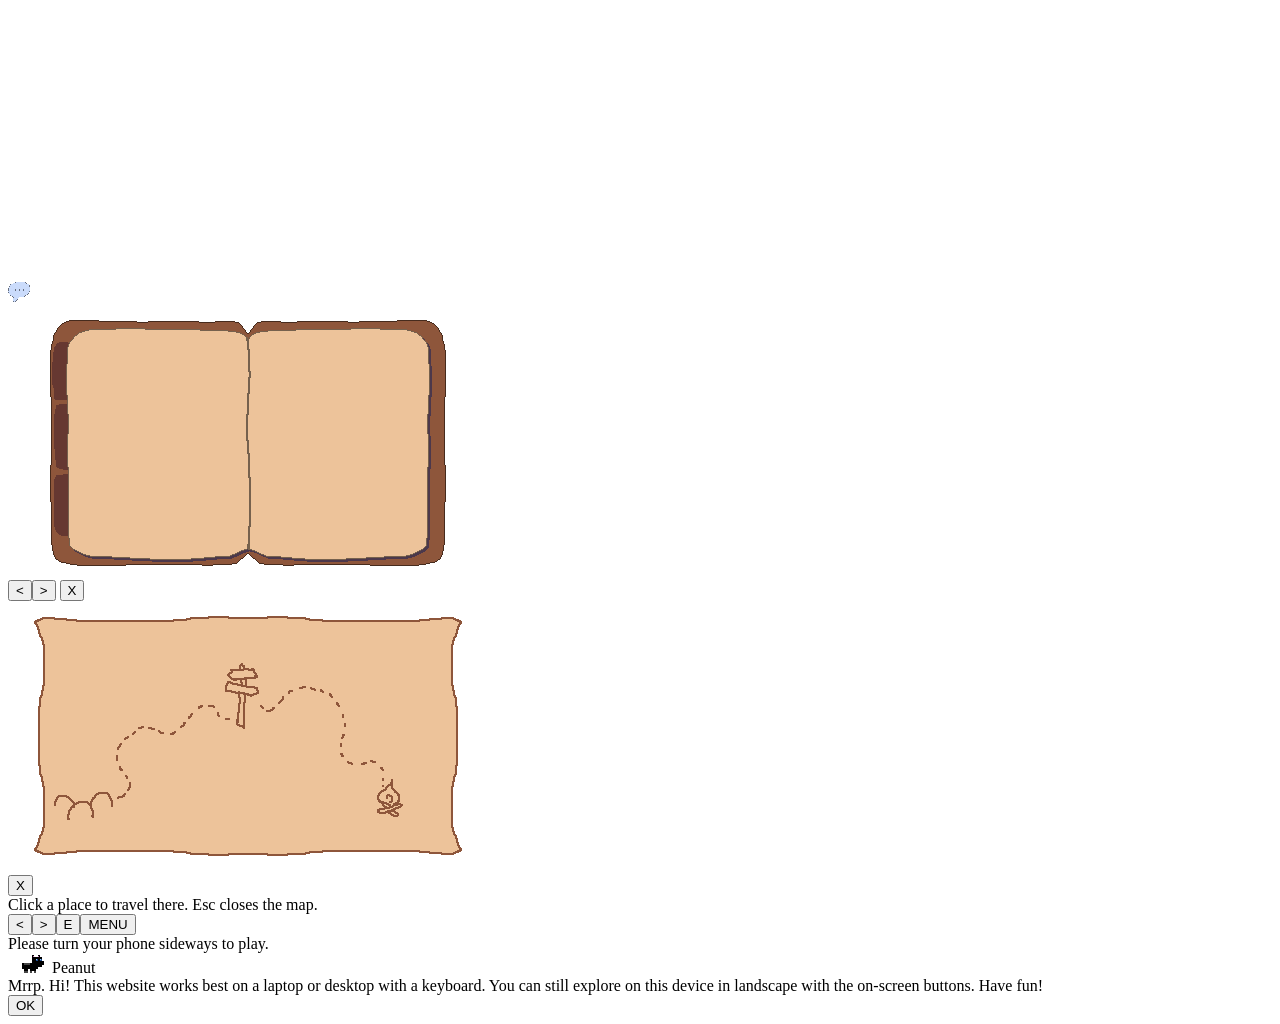
==== index.html @ 7c0091e5 "Add files via upload" ====
<!DOCTYPE html>
<html lang="en">
<head>
<meta charset="utf-8">
<title>B's Journal - Belinda Ortlepp</title>
<meta name="viewport" content="width=device-width,initial-scale=1,maximum-scale=1,user-scalable=no,viewport-fit=cover">
<link rel="icon" href="assets/logo-small.png">
<link rel="stylesheet" href="css/style.css">
</head>
<body>
<div id="stage">
  <canvas id="c" width="480" height="270"></canvas>
  <canvas id="tc"></canvas>
  <div id="ui">
    <div id="dlg" class="box hidden"><img id="dicon" src="assets/dialogue-icon.png" alt=""><div id="dport" class="b"></div><div id="dname"></div><div id="dtext"></div><div id="dnext"></div></div>
    <div id="card" class="box hidden"></div>
    <div id="journal" class="hidden">
      <img id="jimg" src="assets/journal-new.png" alt="">
      <div id="jtabs"></div>
      <div id="pgL" class="pg"></div><div id="pgR" class="pg"></div>
      <div id="flip"></div>
      <button class="jarrow" id="jprev" style="left:68px">&lt;</button><button class="jarrow" id="jnext" style="left:396px">&gt;</button>
      <button class="jclose" id="jclose">X</button>
      <div id="jfoot"></div>
    </div>
    <div id="map" class="hidden"><img id="mapimg" src="assets/map.png" alt=""><div id="maphot"></div><button class="jclose" id="mapclose">X</button><div id="maphint">Click a place to travel there. Esc closes the map.</div></div>
    <div id="menu" class="box hidden"></div>
    <div id="help" class="box hidden"></div>
    <div id="toast" class="hidden"></div>
  </div>
</div>
<div id="tpad"><button class="tb" id="tpL" aria-label="Walk left">&lt;</button><button class="tb" id="tpR" aria-label="Walk right">&gt;</button><button class="tb" id="tpE" aria-label="Action">E</button><button class="tb tm" id="tpM">MENU</button></div>
<div id="rot"><div class="ph"></div>Please turn your phone sideways to play.</div>
<div id="pn"><div class="who"><img src="assets/cat-body.png" alt="">Peanut</div><div>Mrrp. Hi! This website works best on a laptop or desktop with a keyboard. You can still explore on this device in landscape with the on-screen buttons. Have fun!</div><button id="pnok">OK</button></div>
<script src="js/main.js"></script>
</body>
</html>
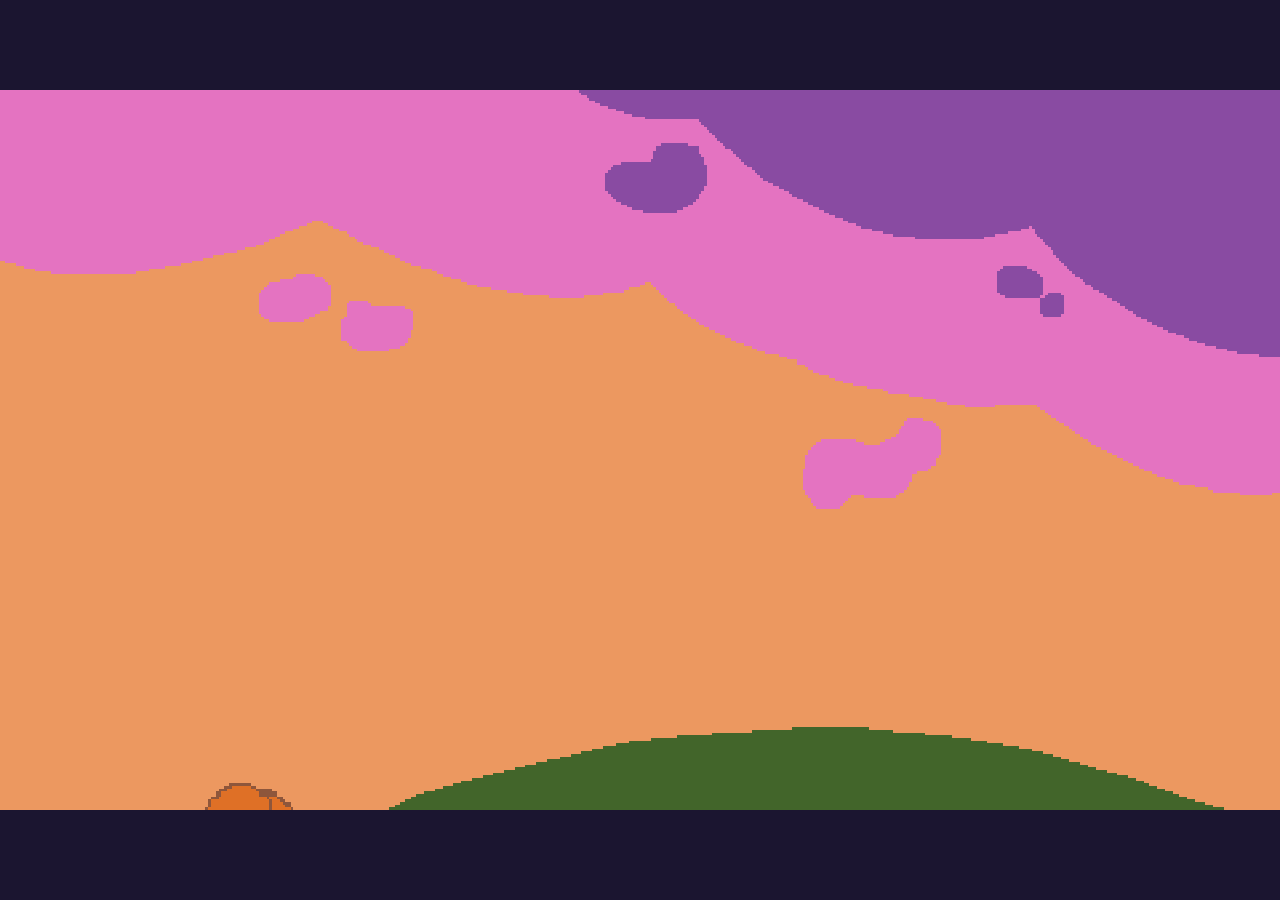
==== commit e10d57a7: "Add files via upload" ====
--- a/index.html
+++ b/index.html
@@ -5,7 +5,7 @@
 <title>B's Journal - Belinda Ortlepp</title>
 <meta name="viewport" content="width=device-width,initial-scale=1,maximum-scale=1,user-scalable=no,viewport-fit=cover">
 <link rel="icon" href="assets/logo-small.png">
-<link rel="stylesheet" href="css/style.css">
+<link rel="stylesheet" href="style.css">
 </head>
 <body>
 <div id="stage">
@@ -32,6 +32,6 @@
 <div id="tpad"><button class="tb" id="tpL" aria-label="Walk left">&lt;</button><button class="tb" id="tpR" aria-label="Walk right">&gt;</button><button class="tb" id="tpE" aria-label="Action">E</button><button class="tb tm" id="tpM">MENU</button></div>
 <div id="rot"><div class="ph"></div>Please turn your phone sideways to play.</div>
 <div id="pn"><div class="who"><img src="assets/cat-body.png" alt="">Peanut</div><div>Mrrp. Hi! This website works best on a laptop or desktop with a keyboard. You can still explore on this device in landscape with the on-screen buttons. Have fun!</div><button id="pnok">OK</button></div>
-<script src="js/main.js"></script>
+<script src="main.js"></script>
 </body>
 </html>
--- a/style.css
+++ b/style.css
@@ -0,0 +1,123 @@
+@font-face{font-family:'Pixelta';src:url(assets/fonts/Pixelta.ttf) format('truetype')}
+@font-face{font-family:'InterB';src:url(assets/fonts/Inter-Medium-subset.woff) format('woff');font-weight:100 900}
+html,body{margin:0;height:100%;background:#1b1530;overflow:hidden;font-family:'InterB','Helvetica Neue',Arial,sans-serif;font-weight:500}
+.ctitle,#dname,.ph,.pe,.sec,.mi,.tl,.jtab,.hot span,#menu h2,#help h2,.jclose,.jarrow,.cskills .sk,.meta b,.it b,.pg .lnk b,#tpad .tb,.lnk b,#toast b{font-family:'Pixelta','InterB',sans-serif!important;font-weight:normal!important}
+#stage{position:absolute;left:50%;top:50%;transform:translate(-50%,-50%)}
+canvas{display:block;image-rendering:crisp-edges;image-rendering:pixelated}
+#tc{position:absolute;left:0;top:0;pointer-events:none;image-rendering:auto}
+#ui{position:absolute;left:0;top:0;width:480px;height:270px;transform-origin:0 0;pointer-events:none;color:#3a2a1a}
+#ui>*{pointer-events:auto}
+.hidden{display:none!important}
+.box{position:absolute;background:#fbe9c8;border:5px solid #8e563b;box-sizing:border-box;box-shadow:0 0 0 2px #3a2a1a}
+.dim{opacity:.6}
+.tl{display:inline-block;margin:0;padding:0;border:0;background:none;font:inherit;font-size:11px;color:#3a2a1a;cursor:pointer}
+.tl:hover{color:#d67bba;text-decoration:underline}
+.mi{font-size:12px;line-height:14px;color:#3a2a1a;cursor:pointer;padding:2px 12px}
+.mi:hover{color:#d67bba;text-decoration:underline}
+/* dialogue */
+#dlg{left:22px;right:22px;bottom:28px;height:74px;padding:8px 12px;font-size:10px;line-height:13px;border-image:url(assets/ui-dialogue.png) 8 fill / 8px stretch;cursor:pointer}
+#dport{position:absolute;left:10px;top:9px;width:48px;height:48px;border:3px solid #8e563b;box-shadow:0 0 0 1px #3a2a1a,inset 0 0 0 1px #d8a066;background-color:#e7c9a0;background-repeat:no-repeat;image-rendering:pixelated;box-sizing:content-box}
+#dport.b{background-image:url(assets/portrait-b.png);background-size:48px auto;background-position:center top}
+#dport.p{background-image:url(assets/portrait-peanut.png);background-size:48px 44px;background-position:center}
+#dtext{margin-left:58px}
+#dname{position:absolute;top:-14px;left:10px;background:#d67bba;border:2px solid #754289;color:#2b1d12;padding:1px 8px;font-size:11px}
+#dicon{position:absolute;right:8px;top:-16px;image-rendering:pixelated}
+#dnext{position:absolute;right:12px;bottom:6px;width:0;height:0;border-left:4px solid transparent;border-right:4px solid transparent;border-top:5px solid #8e563b;animation:bl .8s steps(2) infinite}
+@keyframes bl{50%{opacity:0}}
+/* info card */
+#card{left:44px;top:8px;right:44px;bottom:26px;padding:8px 12px;font-size:8.5px;line-height:11px;border-image:url(assets/ui-panel.png) 8 fill / 8px stretch}
+.ctitle{font-size:15px;line-height:15px;color:#754289}
+.csub{font-size:8.5px;opacity:.75;margin-bottom:6px}
+.cmain{display:flex;gap:10px;height:164px;overflow:hidden}
+.cleft{flex:none;width:186px;min-height:0;overflow-y:auto;overflow-x:hidden;scrollbar-width:thin;scrollbar-color:#754289 #e7c9a0}
+.cskills{font-size:7.5px;line-height:10px;margin-top:4px}
+.cskills b{color:#754289;font-weight:normal}
+.cskills .sk{display:block;margin-bottom:1px}
+.hero{width:180px;height:101px;background:#fff3dc;border:2px solid #8e563b;overflow:hidden;cursor:zoom-in;box-sizing:content-box}
+.solo{display:flex;flex-direction:column;align-items:center;gap:8px;margin-top:2px}
+.solo .hero{width:240px;height:135px}
+.solo .jgo{color:#754289;font-size:9.5px;cursor:pointer;text-decoration:underline}
+.hero.big{position:fixed;left:18px;top:6px;width:436px;height:245px;z-index:30;cursor:zoom-out;border-width:4px}
+.hero img,.hero video{width:100%;height:100%;object-fit:cover;display:block;image-rendering:auto}
+.xph{width:100%;height:100%;box-sizing:border-box;border:1px solid #3a2a1a;background:linear-gradient(to top right,transparent calc(50% - .7px),#754289 50%,transparent calc(50% + .7px)),linear-gradient(to bottom right,transparent calc(50% - .7px),#754289 50%,transparent calc(50% + .7px));position:relative}
+.xph span{position:absolute;left:3px;top:2px;font-size:7px;color:#2b1d12;background:rgba(251,233,200,.85);padding:0 2px}
+.ctext{flex:1;min-height:0;overflow-y:auto;padding-right:6px;font-size:7.5px;line-height:10px;scrollbar-width:thin;scrollbar-color:#754289 #e7c9a0}
+.ctext::-webkit-scrollbar,.cleft::-webkit-scrollbar{width:5px}
+.ctext::-webkit-scrollbar-track,.cleft::-webkit-scrollbar-track{background:#e7c9a0}
+.ctext::-webkit-scrollbar-thumb,.cleft::-webkit-scrollbar-thumb{background:#754289}
+.ctext p{margin:0 0 4px}
+.meta{display:flex;flex-wrap:wrap;gap:1px 10px;margin-bottom:4px}
+.meta b,.it b{color:#754289;font-weight:normal}
+.bar{display:flex;align-items:center;gap:6px;margin:0 0 4px}
+.bar span{width:84px}
+.bar i{flex:1;height:7px;background:#e7c9a0;border:1px solid #8e563b;display:block}
+.bar u{display:block;height:100%;background:#d67bba}
+.it{margin:0 0 5px}
+.cfoot{position:absolute;left:12px;right:12px;bottom:6px;display:flex;justify-content:flex-end;gap:16px}
+.chint{position:absolute;left:12px;bottom:9px;font-size:8px;opacity:.7}
+/* journal */
+#journal{position:absolute;left:0;top:0;width:480px;height:270px;background:rgba(27,21,48,.82);perspective:900px}
+#jimg{position:absolute;left:0;top:0;width:480px;height:270px;pointer-events:none;image-rendering:pixelated;image-rendering:crisp-edges;image-rendering:pixelated}
+.jtab{position:absolute;left:45px;width:15px;margin:0;padding:0;border:0;background:transparent;color:#fbe9c8;font:inherit;font-size:7px;letter-spacing:.5px;writing-mode:vertical-rl;transform:rotate(180deg);cursor:pointer;text-align:center;line-height:15px}
+.jtab:hover{color:#ec975e}
+.jtab.on{color:#ffd28a;text-decoration:underline}
+.pg{position:absolute;left:0;top:0;overflow:hidden;color:#3a2a1a;font-size:7px;line-height:10px}
+.pe{font-size:8px;color:#754289;margin-bottom:2px}
+.ph{font-size:11px;line-height:11px;margin-bottom:4px;color:#2b1d12}
+.sec{color:#754289;font-weight:normal}
+.pb{font-size:7px;line-height:10px}
+.pb p{margin:0 0 4px}
+.pt{font-size:8px;line-height:11px;padding-top:6px}
+.pg a{color:#754289}
+.pg .bar span{width:62px}
+.pg .hero{width:139px;height:78px;margin:3px 0 5px;cursor:default}
+.pg .lnk{display:flex;align-items:center;gap:6px;margin:0 0 5px;color:#3a2a1a;text-decoration:none;cursor:pointer}
+.pg .lnk img{width:32px;height:32px;image-rendering:pixelated;flex:none}
+.pg .lnk:hover b{color:#ec975e}
+.pg .lnk b{font-weight:normal;color:#754289;display:block}
+.pg .lnk small{display:block;font-size:6.5px;opacity:.75;word-break:break-all}
+#flip{position:absolute;display:none;transform-style:preserve-3d;pointer-events:none}
+.face{position:absolute;left:0;top:0;right:0;bottom:0;background:#edc39a;backface-visibility:hidden;-webkit-backface-visibility:hidden;box-shadow:inset 0 0 6px rgba(120,80,40,.35)}
+.face.back{transform:rotateY(180deg)}
+.ftxt{position:absolute;overflow:hidden;color:#3a2a1a;font-size:7px;line-height:10px}
+.jarrow{position:absolute;bottom:20px;width:16px;height:14px;border:0;background:transparent;color:#754289;font:inherit;font-size:12px;line-height:14px;cursor:pointer;padding:0}
+.jarrow:hover{color:#d67bba}
+.jclose{position:absolute;right:6px;top:4px;width:16px;height:14px;border:0;background:transparent;color:#fbe9c8;font:inherit;font-size:11px;line-height:14px;cursor:pointer;padding:0}
+.jclose:hover{color:#ec975e}
+#jfoot,#maphint{font-family:"Pixelta","InterB",sans-serif!important;position:absolute;left:0;right:0;bottom:1px;text-align:center;font-size:8px;color:#fbe9c8;pointer-events:none}
+/* map */
+#map{position:absolute;left:0;top:0;width:480px;height:270px;background:rgba(27,21,48,.85)}
+#mapimg{position:absolute;left:0;top:0;width:480px;height:270px;pointer-events:none;image-rendering:crisp-edges;image-rendering:pixelated}
+.hot{position:absolute;border:0;background:transparent;padding:0;margin:0;cursor:pointer;font:inherit}
+.hot:hover span{color:#d67bba;text-decoration:underline}
+.hot span{position:absolute;left:50%;top:100%;transform:translateX(-50%);white-space:nowrap;font-size:10px;color:#8e563b;margin-top:1px}
+.here{position:absolute;width:0;height:0;border-left:5px solid transparent;border-right:5px solid transparent;border-top:7px solid #d67bba;animation:bob .9s ease-in-out infinite}
+@keyframes bob{50%{transform:translateY(-3px)}}
+/* menu, help, toast */
+#menu,#help{left:50%;top:50%;transform:translate(-50%,-50%);padding:8px 14px 10px;display:flex;flex-direction:column;gap:3px;align-items:center;font-size:11px}
+#menu h2,#help h2{margin:0 0 3px;font-size:13px;font-weight:normal;color:#754289}
+#help{width:340px;align-items:stretch;font-size:8.5px;line-height:12px;gap:4px}
+#help p{margin:0}
+#help b{color:#754289;font-weight:normal}
+#help .tl{align-self:center;margin-top:3px}
+#toast{position:absolute;top:26px;left:50%;transform:translateX(-50%);background:#3a2a1a;color:#fbe9c8;padding:4px 10px;font-size:8.5px;border:2px solid #d67bba;pointer-events:none;white-space:nowrap}
+
+html,body{touch-action:none;-webkit-user-select:none;user-select:none;-webkit-touch-callout:none;-webkit-tap-highlight-color:transparent;overscroll-behavior:none}
+.ctext,.cleft{touch-action:pan-y;-webkit-overflow-scrolling:touch}
+#tpad{position:fixed;left:0;right:0;bottom:0;top:0;pointer-events:none;z-index:20}
+#tpad .tb{position:absolute;pointer-events:auto;display:none;align-items:center;justify-content:center;width:64px;height:64px;border-radius:50%;background:rgba(251,233,200,.55);border:3px solid rgba(142,86,59,.9);color:#3a2a1a;font:inherit;font-size:22px;touch-action:none;-webkit-user-select:none;user-select:none;box-shadow:0 2px 0 rgba(0,0,0,.35)}
+#tpad .tb:active,#tpad .tb.on{background:rgba(214,123,186,.85)}
+#tpad .tm{width:auto;height:34px;border-radius:6px;font-size:13px;padding:0 12px}
+#tpL{left:max(14px,env(safe-area-inset-left));bottom:max(18px,env(safe-area-inset-bottom))}
+#tpR{left:calc(max(14px,env(safe-area-inset-left)) + 76px);bottom:max(18px,env(safe-area-inset-bottom))}
+#tpE{right:max(18px,env(safe-area-inset-right));bottom:max(24px,env(safe-area-inset-bottom));width:72px;height:72px;font-size:26px}
+#tpM{right:max(14px,env(safe-area-inset-right));top:max(10px,env(safe-area-inset-top))}
+#rot{position:fixed;inset:0;z-index:60;background:#1b1530;color:#fbe9c8;display:none;flex-direction:column;align-items:center;justify-content:center;text-align:center;padding:24px;font-size:18px;line-height:1.4}
+#rot .ph{width:34px;height:60px;border:4px solid #fbe9c8;border-radius:8px;box-sizing:border-box;animation:rt 2.4s ease-in-out infinite;margin-bottom:22px}
+@keyframes rt{0%,25%{transform:rotate(0)}60%,100%{transform:rotate(-90deg)}}
+@media (orientation:portrait) and (pointer:coarse){#rot{display:flex}}
+#pn{position:fixed;z-index:50;left:50%;top:50%;transform:translate(-50%,-50%);width:min(88vw,430px);box-sizing:border-box;background:#fbe9c8;border:5px solid #8e563b;box-shadow:0 0 0 2px #3a2a1a;padding:12px 14px;color:#3a2a1a;font-size:14px;line-height:1.35;display:none}
+#pn .who{display:flex;align-items:flex-end;gap:10px;margin-bottom:8px;color:#754289;font-size:15px}
+#pn img{height:40px;image-rendering:pixelated}
+#pn button{margin-top:10px;float:right;background:#d67bba;border:2px solid #754289;color:#2b1d12;font:inherit;font-size:14px;padding:4px 16px;cursor:pointer}
+@media (max-height:420px){#pn{font-size:12px;padding:8px 12px}#pn img{height:30px}#tpad .tb{width:56px;height:56px}#tpR{left:calc(max(14px,env(safe-area-inset-left)) + 68px)}#tpE{width:62px;height:62px}}
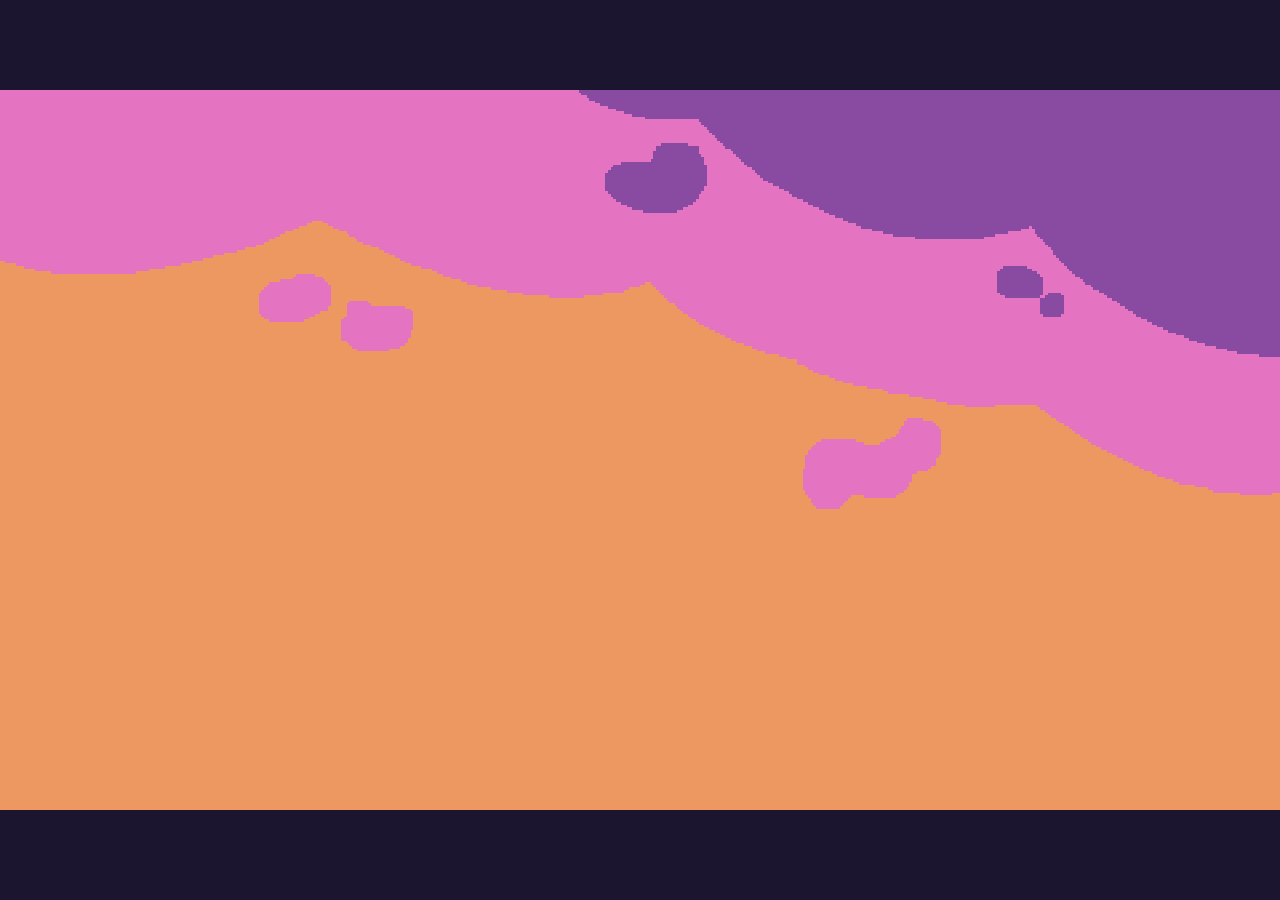
==== commit 0203cdc3: "Add files via upload" ====
--- a/index.html
+++ b/index.html
@@ -5,7 +5,7 @@
 <title>B's Journal - Belinda Ortlepp</title>
 <meta name="viewport" content="width=device-width,initial-scale=1,maximum-scale=1,user-scalable=no,viewport-fit=cover">
 <link rel="icon" href="assets/logo-small.png">
-<link rel="stylesheet" href="style.css">
+<link rel="stylesheet" href="style.css?v=3">
 </head>
 <body>
 <div id="stage">
@@ -32,6 +32,6 @@
 <div id="tpad"><button class="tb" id="tpL" aria-label="Walk left">&lt;</button><button class="tb" id="tpR" aria-label="Walk right">&gt;</button><button class="tb" id="tpE" aria-label="Action">E</button><button class="tb tm" id="tpM">MENU</button></div>
 <div id="rot"><div class="ph"></div>Please turn your phone sideways to play.</div>
 <div id="pn"><div class="who"><img src="assets/cat-body.png" alt="">Peanut</div><div>Mrrp. Hi! This website works best on a laptop or desktop with a keyboard. You can still explore on this device in landscape with the on-screen buttons. Have fun!</div><button id="pnok">OK</button></div>
-<script src="main.js"></script>
+<script src="main.js?v=3"></script>
 </body>
 </html>
--- a/style.css
+++ b/style.css
@@ -15,7 +15,7 @@
 .mi{font-size:12px;line-height:14px;color:#3a2a1a;cursor:pointer;padding:2px 12px}
 .mi:hover{color:#d67bba;text-decoration:underline}
 /* dialogue */
-#dlg{left:22px;right:22px;bottom:28px;height:74px;padding:8px 12px;font-size:10px;line-height:13px;border-image:url(assets/ui-dialogue.png) 8 fill / 8px stretch;cursor:pointer}
+#dlg{left:22px;right:22px;bottom:28px;height:74px;padding:8px 12px;font-size:7.5px;line-height:11px;border-image:url(assets/ui-dialogue.png) 8 fill / 8px stretch;cursor:pointer}
 #dport{position:absolute;left:10px;top:9px;width:48px;height:48px;border:3px solid #8e563b;box-shadow:0 0 0 1px #3a2a1a,inset 0 0 0 1px #d8a066;background-color:#e7c9a0;background-repeat:no-repeat;image-rendering:pixelated;box-sizing:content-box}
 #dport.b{background-image:url(assets/portrait-b.png);background-size:48px auto;background-position:center top}
 #dport.p{background-image:url(assets/portrait-peanut.png);background-size:48px 44px;background-position:center}
@@ -25,12 +25,12 @@
 #dnext{position:absolute;right:12px;bottom:6px;width:0;height:0;border-left:4px solid transparent;border-right:4px solid transparent;border-top:5px solid #8e563b;animation:bl .8s steps(2) infinite}
 @keyframes bl{50%{opacity:0}}
 /* info card */
-#card{left:44px;top:8px;right:44px;bottom:26px;padding:8px 12px;font-size:8.5px;line-height:11px;border-image:url(assets/ui-panel.png) 8 fill / 8px stretch}
+#card{left:44px;top:8px;right:44px;bottom:26px;padding:8px 12px;font-size:7.3px;line-height:11px;border-image:url(assets/ui-panel.png) 8 fill / 8px stretch}
 .ctitle{font-size:15px;line-height:15px;color:#754289}
-.csub{font-size:8.5px;opacity:.75;margin-bottom:6px}
+.csub{font-size:8px;opacity:.75;margin-bottom:6px}
 .cmain{display:flex;gap:10px;height:164px;overflow:hidden}
 .cleft{flex:none;width:186px;min-height:0;overflow-y:auto;overflow-x:hidden;scrollbar-width:thin;scrollbar-color:#754289 #e7c9a0}
-.cskills{font-size:7.5px;line-height:10px;margin-top:4px}
+.cskills{font-size:7px;line-height:10px;margin-top:4px}
 .cskills b{color:#754289;font-weight:normal}
 .cskills .sk{display:block;margin-bottom:1px}
 .hero{width:180px;height:101px;background:#fff3dc;border:2px solid #8e563b;overflow:hidden;cursor:zoom-in;box-sizing:content-box}
@@ -41,7 +41,7 @@
 .hero img,.hero video{width:100%;height:100%;object-fit:cover;display:block;image-rendering:auto}
 .xph{width:100%;height:100%;box-sizing:border-box;border:1px solid #3a2a1a;background:linear-gradient(to top right,transparent calc(50% - .7px),#754289 50%,transparent calc(50% + .7px)),linear-gradient(to bottom right,transparent calc(50% - .7px),#754289 50%,transparent calc(50% + .7px));position:relative}
 .xph span{position:absolute;left:3px;top:2px;font-size:7px;color:#2b1d12;background:rgba(251,233,200,.85);padding:0 2px}
-.ctext{flex:1;min-height:0;overflow-y:auto;padding-right:6px;font-size:7.5px;line-height:10px;scrollbar-width:thin;scrollbar-color:#754289 #e7c9a0}
+.ctext{flex:1;min-height:0;overflow-y:auto;padding-right:6px;font-size:6.3px;line-height:10px;scrollbar-width:thin;scrollbar-color:#754289 #e7c9a0}
 .ctext::-webkit-scrollbar,.cleft::-webkit-scrollbar{width:5px}
 .ctext::-webkit-scrollbar-track,.cleft::-webkit-scrollbar-track{background:#e7c9a0}
 .ctext::-webkit-scrollbar-thumb,.cleft::-webkit-scrollbar-thumb{background:#754289}
@@ -61,13 +61,13 @@
 .jtab{position:absolute;left:45px;width:15px;margin:0;padding:0;border:0;background:transparent;color:#fbe9c8;font:inherit;font-size:7px;letter-spacing:.5px;writing-mode:vertical-rl;transform:rotate(180deg);cursor:pointer;text-align:center;line-height:15px}
 .jtab:hover{color:#ec975e}
 .jtab.on{color:#ffd28a;text-decoration:underline}
-.pg{position:absolute;left:0;top:0;overflow:hidden;color:#3a2a1a;font-size:7px;line-height:10px}
+.pg{position:absolute;left:0;top:0;overflow:hidden;color:#3a2a1a;font-size:5.8px;line-height:10px}
 .pe{font-size:8px;color:#754289;margin-bottom:2px}
 .ph{font-size:11px;line-height:11px;margin-bottom:4px;color:#2b1d12}
 .sec{color:#754289;font-weight:normal}
-.pb{font-size:7px;line-height:10px}
+.pb{font-size:5.8px;line-height:10px}
 .pb p{margin:0 0 4px}
-.pt{font-size:8px;line-height:11px;padding-top:6px}
+.pt{font-size:6.8px;line-height:11px;padding-top:6px}
 .pg a{color:#754289}
 .pg .bar span{width:62px}
 .pg .hero{width:139px;height:78px;margin:3px 0 5px;cursor:default}
@@ -79,7 +79,7 @@
 #flip{position:absolute;display:none;transform-style:preserve-3d;pointer-events:none}
 .face{position:absolute;left:0;top:0;right:0;bottom:0;background:#edc39a;backface-visibility:hidden;-webkit-backface-visibility:hidden;box-shadow:inset 0 0 6px rgba(120,80,40,.35)}
 .face.back{transform:rotateY(180deg)}
-.ftxt{position:absolute;overflow:hidden;color:#3a2a1a;font-size:7px;line-height:10px}
+.ftxt{position:absolute;overflow:hidden;color:#3a2a1a;font-size:5.8px;line-height:10px}
 .jarrow{position:absolute;bottom:20px;width:16px;height:14px;border:0;background:transparent;color:#754289;font:inherit;font-size:12px;line-height:14px;cursor:pointer;padding:0}
 .jarrow:hover{color:#d67bba}
 .jclose{position:absolute;right:6px;top:4px;width:16px;height:14px;border:0;background:transparent;color:#fbe9c8;font:inherit;font-size:11px;line-height:14px;cursor:pointer;padding:0}
@@ -96,7 +96,7 @@
 /* menu, help, toast */
 #menu,#help{left:50%;top:50%;transform:translate(-50%,-50%);padding:8px 14px 10px;display:flex;flex-direction:column;gap:3px;align-items:center;font-size:11px}
 #menu h2,#help h2{margin:0 0 3px;font-size:13px;font-weight:normal;color:#754289}
-#help{width:340px;align-items:stretch;font-size:8.5px;line-height:12px;gap:4px}
+#help{width:340px;align-items:stretch;font-size:8px;line-height:12px;gap:4px}
 #help p{margin:0}
 #help b{color:#754289;font-weight:normal}
 #help .tl{align-self:center;margin-top:3px}
@@ -121,3 +121,7 @@
 #pn img{height:40px;image-rendering:pixelated}
 #pn button{margin-top:10px;float:right;background:#d67bba;border:2px solid #754289;color:#2b1d12;font:inherit;font-size:14px;padding:4px 16px;cursor:pointer}
 @media (max-height:420px){#pn{font-size:12px;padding:8px 12px}#pn img{height:30px}#tpad .tb{width:56px;height:56px}#tpR{left:calc(max(14px,env(safe-area-inset-left)) + 68px)}#tpE{width:62px;height:62px}}
+
+#toast,#toast *{font-family:'Pixelta','InterB',sans-serif!important;font-weight:normal!important}
+
+.meta b,.it b,.cskills .sk{font-size:1.2em}
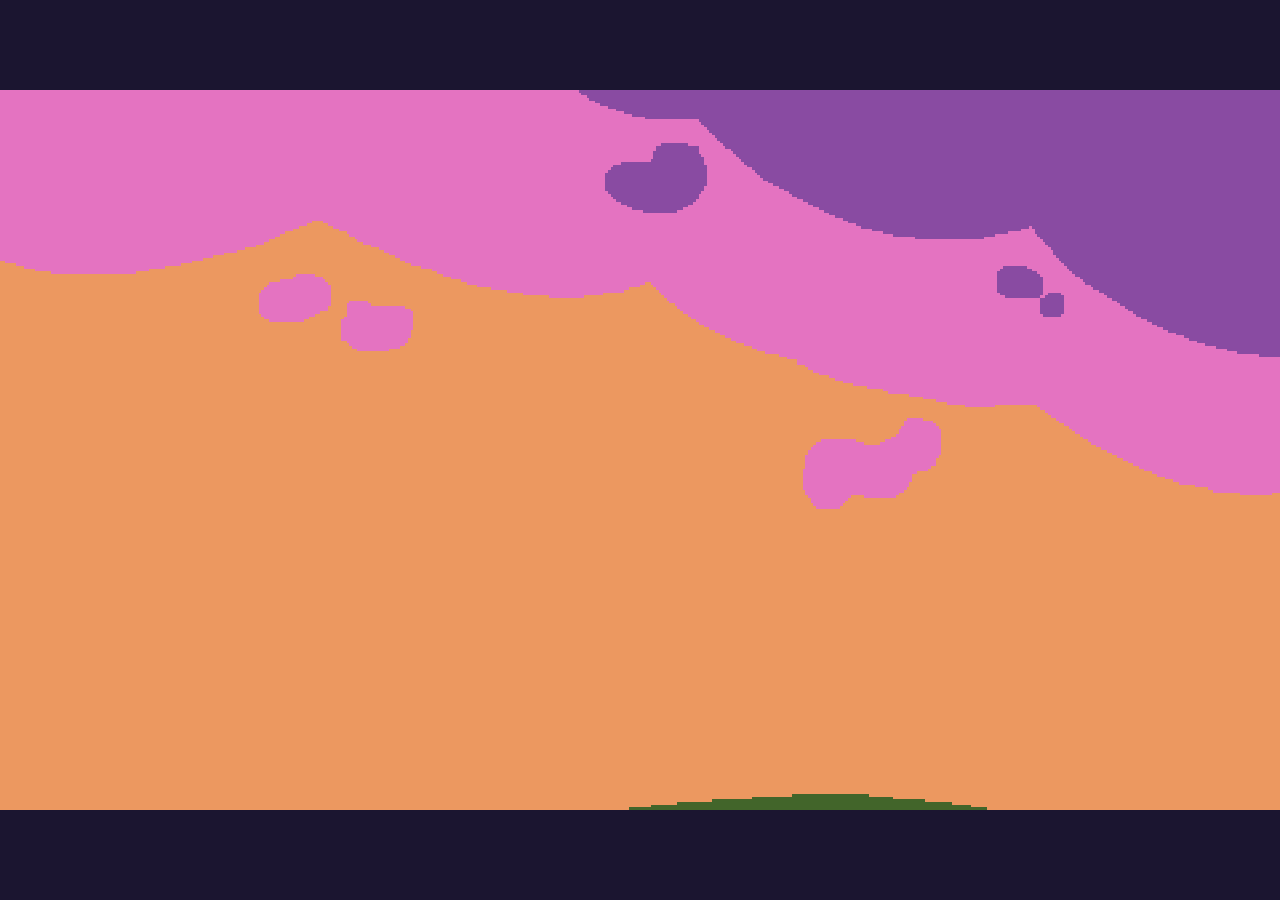
==== commit 865efbb1: "Add files via upload" ====
--- a/index.html
+++ b/index.html
@@ -5,7 +5,14 @@
 <title>B's Journal - Belinda Ortlepp</title>
 <meta name="viewport" content="width=device-width,initial-scale=1,maximum-scale=1,user-scalable=no,viewport-fit=cover">
 <link rel="icon" href="assets/logo-small.png">
-<link rel="stylesheet" href="style.css?v=3">
+<link rel="manifest" href="manifest.webmanifest">
+<link rel="apple-touch-icon" href="apple-touch-icon.png">
+<meta name="theme-color" content="#754289">
+<meta name="mobile-web-app-capable" content="yes">
+<meta name="apple-mobile-web-app-capable" content="yes">
+<meta name="apple-mobile-web-app-status-bar-style" content="black-translucent">
+<meta name="apple-mobile-web-app-title" content="B's Journal">
+<link rel="stylesheet" href="style.css?v=6">
 </head>
 <body>
 <div id="stage">
@@ -31,7 +38,7 @@
 </div>
 <div id="tpad"><button class="tb" id="tpL" aria-label="Walk left">&lt;</button><button class="tb" id="tpR" aria-label="Walk right">&gt;</button><button class="tb" id="tpE" aria-label="Action">E</button><button class="tb tm" id="tpM">MENU</button></div>
 <div id="rot"><div class="ph"></div>Please turn your phone sideways to play.</div>
-<div id="pn"><div class="who"><img src="assets/cat-body.png" alt="">Peanut</div><div>Mrrp. Hi! This website works best on a laptop or desktop with a keyboard. You can still explore on this device in landscape with the on-screen buttons. Have fun!</div><button id="pnok">OK</button></div>
-<script src="main.js?v=3"></script>
+<div id="pn"><div class="who"><img src="assets/cat-body.png" alt="">Peanut</div><div>Mrrp. Hi! This website works best on a laptop or desktop with a keyboard. You can still explore on this device in landscape with the on-screen buttons. Have fun!</div><div id="pnfs"></div><button id="pnok">OK</button></div>
+<script src="main.js?v=6"></script>
 </body>
 </html>
--- a/style.css
+++ b/style.css
@@ -125,3 +125,9 @@
 #toast,#toast *{font-family:'Pixelta','InterB',sans-serif!important;font-weight:normal!important}
 
 .meta b,.it b,.cskills .sk{font-size:1.2em}
+
+@media (orientation:portrait){html.touch #rot{display:flex}}
+
+#pnfs{margin-top:8px;font-size:.85em;line-height:1.3;color:#6b4a2c}#pnfs span{display:block;margin-top:4px}
+#pn #pnfull{float:none;margin:0;background:#754289;color:#fbe9c8;border-color:#2b1d12}
+html,body{height:100%;overscroll-behavior:none}
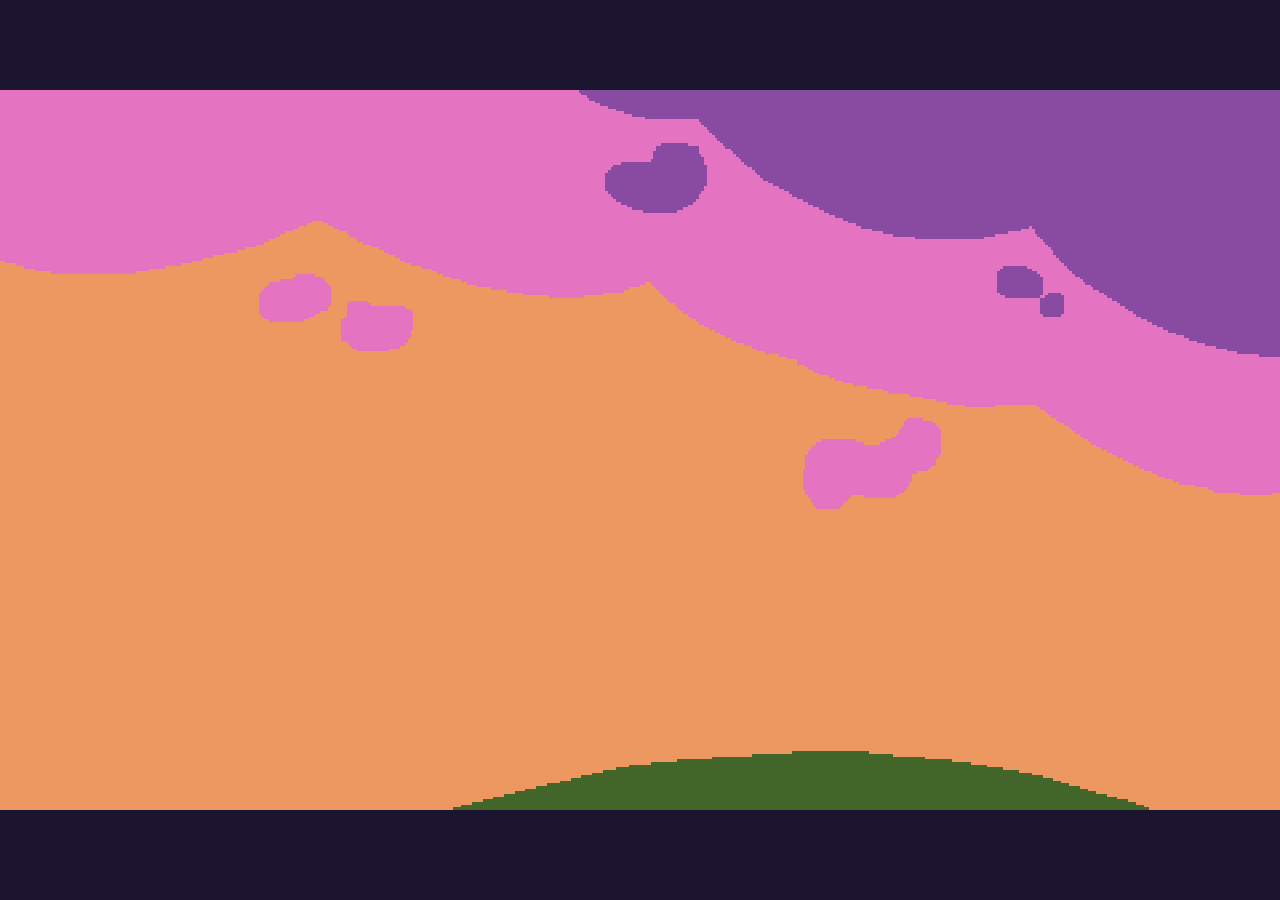
==== commit c0603942: "Add files via upload" ====
--- a/index.html
+++ b/index.html
@@ -12,7 +12,7 @@
 <meta name="apple-mobile-web-app-capable" content="yes">
 <meta name="apple-mobile-web-app-status-bar-style" content="black-translucent">
 <meta name="apple-mobile-web-app-title" content="B's Journal">
-<link rel="stylesheet" href="style.css?v=6">
+<link rel="stylesheet" href="style.css?v=7">
 </head>
 <body>
 <div id="stage">
@@ -37,8 +37,8 @@
   </div>
 </div>
 <div id="tpad"><button class="tb" id="tpL" aria-label="Walk left">&lt;</button><button class="tb" id="tpR" aria-label="Walk right">&gt;</button><button class="tb" id="tpE" aria-label="Action">E</button><button class="tb tm" id="tpM">MENU</button></div>
-<div id="rot"><div class="ph"></div>Please turn your phone sideways to play.</div>
-<div id="pn"><div class="who"><img src="assets/cat-body.png" alt="">Peanut</div><div>Mrrp. Hi! This website works best on a laptop or desktop with a keyboard. You can still explore on this device in landscape with the on-screen buttons. Have fun!</div><div id="pnfs"></div><button id="pnok">OK</button></div>
-<script src="main.js?v=6"></script>
+
+<div id="pn"><div class="who"><img src="assets/cat-body.png" alt="">Peanut</div><div>Mrrp. Hi! This website works best on a laptop or desktop with a keyboard. You can still explore on this device with the on-screen buttons. Have fun!</div><div id="pnfs"></div><button id="pnok">OK</button></div>
+<script src="main.js?v=7"></script>
 </body>
 </html>
--- a/style.css
+++ b/style.css
@@ -115,7 +115,7 @@
 #rot{position:fixed;inset:0;z-index:60;background:#1b1530;color:#fbe9c8;display:none;flex-direction:column;align-items:center;justify-content:center;text-align:center;padding:24px;font-size:18px;line-height:1.4}
 #rot .ph{width:34px;height:60px;border:4px solid #fbe9c8;border-radius:8px;box-sizing:border-box;animation:rt 2.4s ease-in-out infinite;margin-bottom:22px}
 @keyframes rt{0%,25%{transform:rotate(0)}60%,100%{transform:rotate(-90deg)}}
-@media (orientation:portrait) and (pointer:coarse){#rot{display:flex}}
+
 #pn{position:fixed;z-index:50;left:50%;top:50%;transform:translate(-50%,-50%);width:min(88vw,430px);box-sizing:border-box;background:#fbe9c8;border:5px solid #8e563b;box-shadow:0 0 0 2px #3a2a1a;padding:12px 14px;color:#3a2a1a;font-size:14px;line-height:1.35;display:none}
 #pn .who{display:flex;align-items:flex-end;gap:10px;margin-bottom:8px;color:#754289;font-size:15px}
 #pn img{height:40px;image-rendering:pixelated}
@@ -126,7 +126,7 @@
 
 .meta b,.it b,.cskills .sk{font-size:1.2em}
 
-@media (orientation:portrait){html.touch #rot{display:flex}}
+
 
 #pnfs{margin-top:8px;font-size:.85em;line-height:1.3;color:#6b4a2c}#pnfs span{display:block;margin-top:4px}
 #pn #pnfull{float:none;margin:0;background:#754289;color:#fbe9c8;border-color:#2b1d12}
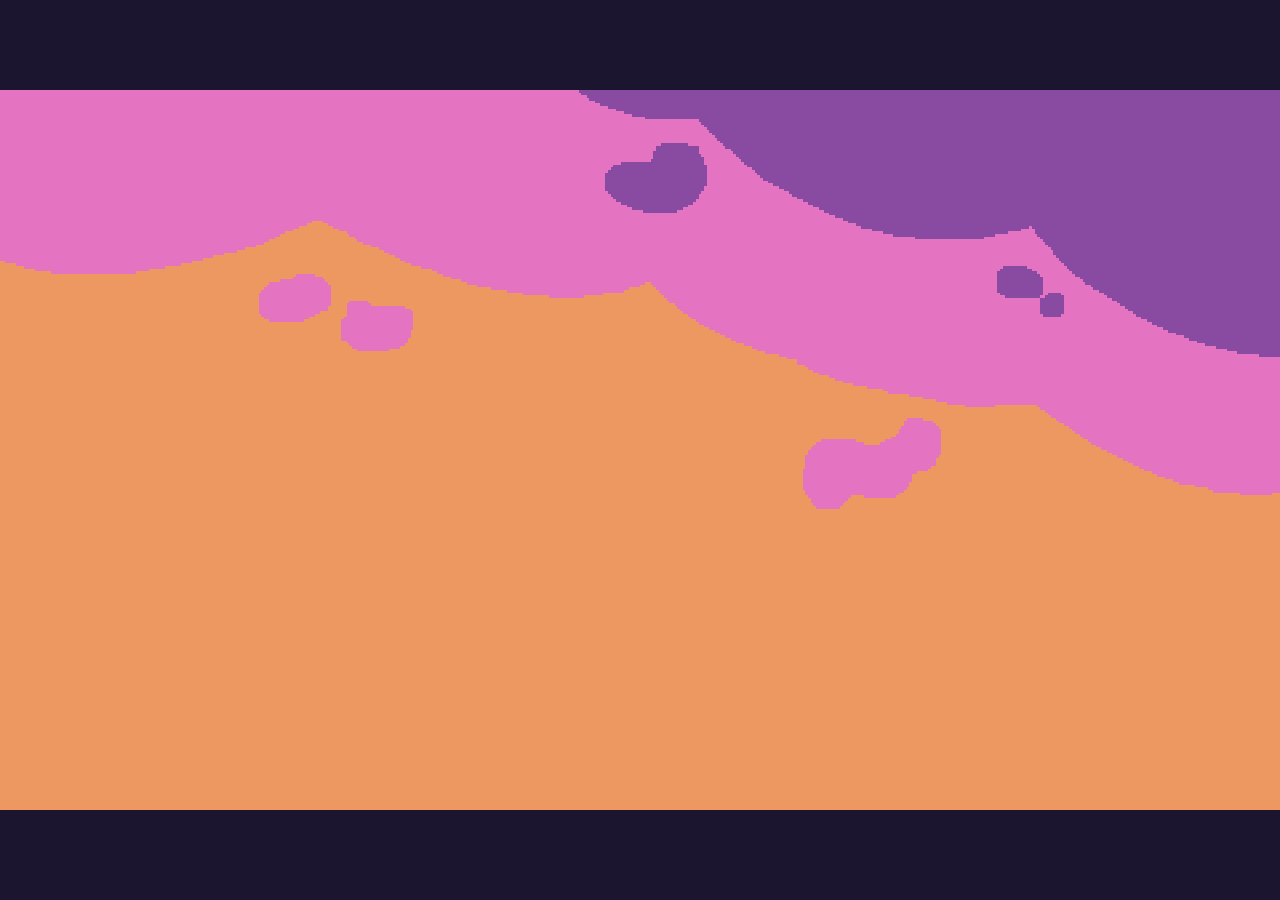
==== commit 971c25f7: "Add files via upload" ====
--- a/index.html
+++ b/index.html
@@ -12,7 +12,7 @@
 <meta name="apple-mobile-web-app-capable" content="yes">
 <meta name="apple-mobile-web-app-status-bar-style" content="black-translucent">
 <meta name="apple-mobile-web-app-title" content="B's Journal">
-<link rel="stylesheet" href="style.css?v=7">
+<link rel="stylesheet" href="style.css?v=8">
 </head>
 <body>
 <div id="stage">
@@ -38,7 +38,8 @@
 </div>
 <div id="tpad"><button class="tb" id="tpL" aria-label="Walk left">&lt;</button><button class="tb" id="tpR" aria-label="Walk right">&gt;</button><button class="tb" id="tpE" aria-label="Action">E</button><button class="tb tm" id="tpM">MENU</button></div>
 
-<div id="pn"><div class="who"><img src="assets/cat-body.png" alt="">Peanut</div><div>Mrrp. Hi! This website works best on a laptop or desktop with a keyboard. You can still explore on this device with the on-screen buttons. Have fun!</div><div id="pnfs"></div><button id="pnok">OK</button></div>
-<script src="main.js?v=7"></script>
+<div id="rot"><div class="ph"></div>Please turn your phone sideways to play.</div>
+<div id="pn"><div class="who"><img src="assets/cat-notice.png" alt="">Peanut</div><div>Mrrp. Hi! This website works best on a laptop or desktop with a keyboard. You can still explore on this device with the on-screen buttons. Have fun!</div><div id="pnfs"></div><button id="pnok">OK</button></div>
+<script src="main.js?v=8"></script>
 </body>
 </html>
--- a/style.css
+++ b/style.css
@@ -131,3 +131,6 @@
 #pnfs{margin-top:8px;font-size:.85em;line-height:1.3;color:#6b4a2c}#pnfs span{display:block;margin-top:4px}
 #pn #pnfull{float:none;margin:0;background:#754289;color:#fbe9c8;border-color:#2b1d12}
 html,body{height:100%;overscroll-behavior:none}
+
+@media (orientation:portrait) and (pointer:coarse){#rot{display:flex}}
+@media (orientation:portrait){html.touch #rot{display:flex}}
